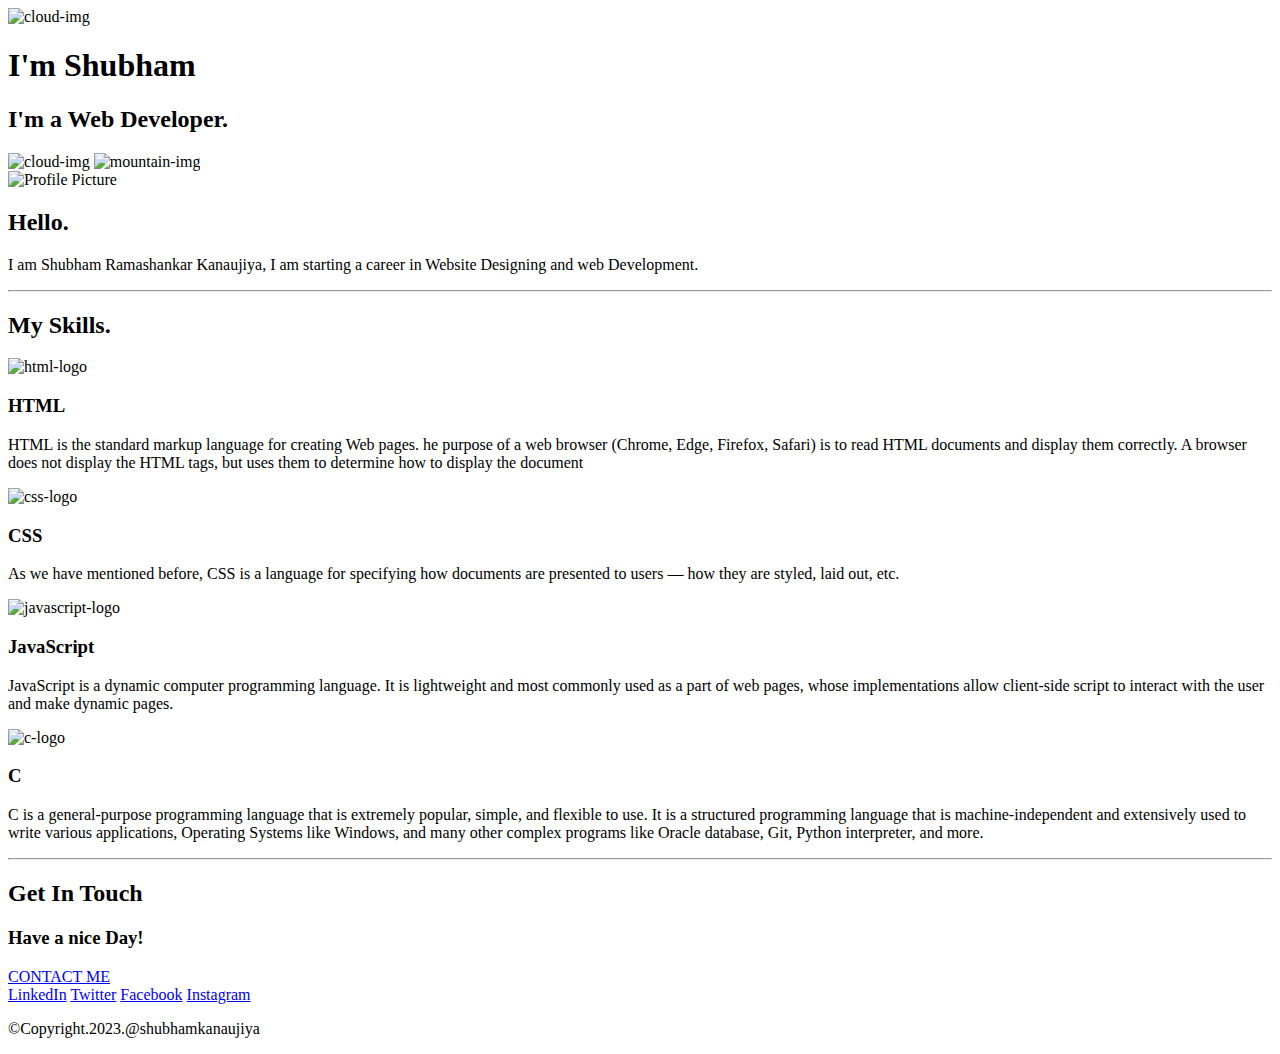
==== index.html @ 30662c18 "Add files via upload" ====
<!DOCTYPE html>
<html>

<head>
    <meta charset="utf-8">
    <title>portfolio</title>
    <link rel="stylesheet" href="css/style.css">
    <link rel="icon" href="imgs/portfolio.png">
    <link rel="preconnect" href="https://fonts.googleapis.com">
    <link rel="preconnect" href="https://fonts.gstatic.com" crossorigin>
    <link href="https://fonts.googleapis.com/css2?family=Merriweather:wght@300&display=swap" rel="stylesheet">
    <link rel="stylesheet" href="https://cdnjs.cloudflare.com/ajax/libs/font-awesome/6.2.1/css/all.min.css">

</head>

<body>
    <div class="top-container">
        <img class="top-cloud" src="imgs/cloud.png" alt="cloud-img">

        <h1>I'm Shubham</h1>
        <h2>I'm a <span class="web">Web</span> Developer.</h2>

        <img class="bottom-cloud" src="imgs/cloud.png" alt="cloud-img">
        <img src="imgs/mountain.png" alt="mountain-img">

    </div>
    <!-----------------------------middle-container------------------------>

    <div class="middle-container">
        <div class="profile">
            <img class="profile-img" src="imgs/shubham.png" alt="Profile Picture">
            <h2>Hello.</h2>
            <p class="intro">I am Shubham Ramashankar Kanaujiya, I am starting a career in Website Designing and web Development.
            </p>
        </div>
        <hr>
        
        <!--------------------Skills------------------>
        <div class="skills">
            <h2>My Skills.</h2>
            <div class="skill-row">
                <img class="html-img" src="imgs/html.png" alt="html-logo">
                <h3>HTML</h3>
                <p> HTML is the standard markup language for creating Web pages. he purpose of a web browser (Chrome, Edge, Firefox, Safari) is to read HTML documents and display them correctly. A browser does not display the HTML tags, but uses them to determine how to display the document</p>
            </div>
            <div class="skill-row">
                <img class="css-img" src="imgs/css.png" alt="css-logo">
                <h3>CSS</h3>
                <p>As we have mentioned before, CSS is a language for specifying how documents are presented to users — how they are styled, laid out, etc.</p>
            </div>
            
             <div class="skill-row">
                <img class="js-img" src="imgs/js.png" alt="javascript-logo">
                <h3>JavaScript</h3>
                <p>JavaScript is a dynamic computer programming language. It is lightweight and most commonly used as a part of web pages, whose implementations allow client-side script to interact with the user and make dynamic pages.</p>
            </div>
             <div class="skill-row">
                <img class="c-img" src="imgs/letter-c.png" alt="c-logo">
                <h3>C</h3>
                <p>C is a general-purpose programming language that is extremely popular, simple, and flexible to use. It is a structured programming language that is machine-independent and extensively used to write various applications, Operating Systems like Windows, and many other complex programs like Oracle database, Git, Python interpreter, and more.</p>
            </div>
        </div>
        <hr>
        
          <!-------------------- projects------------------>
        
      
        <div class="contact-me">
            <h2>Get In Touch</h2>
            <h3>Have a nice Day!</h3>
            <a class="btn" href="mailto:shubhamkanaujiya14@gmail.com">CONTACT ME</a>
        </div>
    </div>
    <!-------------------------bottom-container---------------------->

    <div class="bottom-container">
        <a class="footer-link" href="https://www.linkedin.com/">LinkedIn</a>
        <a class="footer-link" href="https://twitter.com/">Twitter</a>
        <a class="footer-link" href="https://www.facebook.com/">Facebook</a>
        <a class="footer-link" href="https://www.instagram.com/">Instagram</a>
        <p>©Copyright.2023.@shubhamkanaujiya</p>
    </div>

</body>

</html>
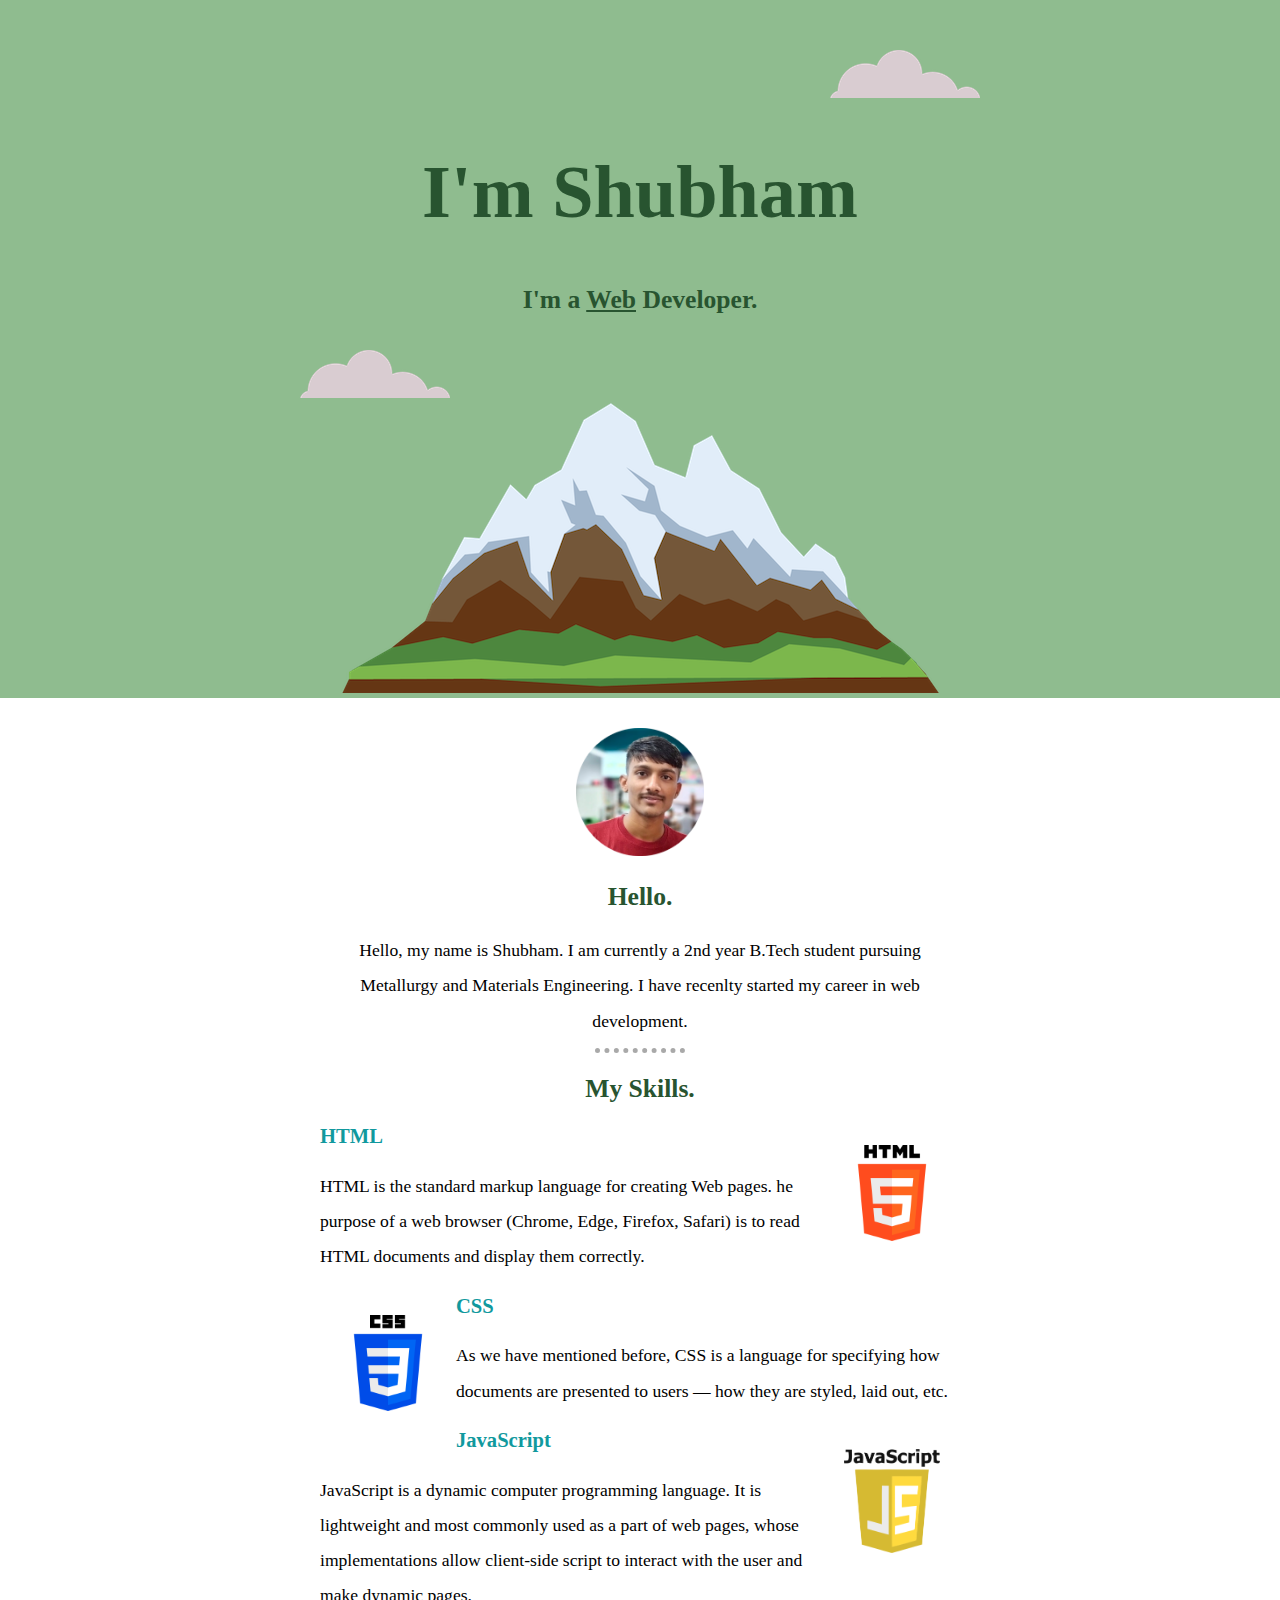
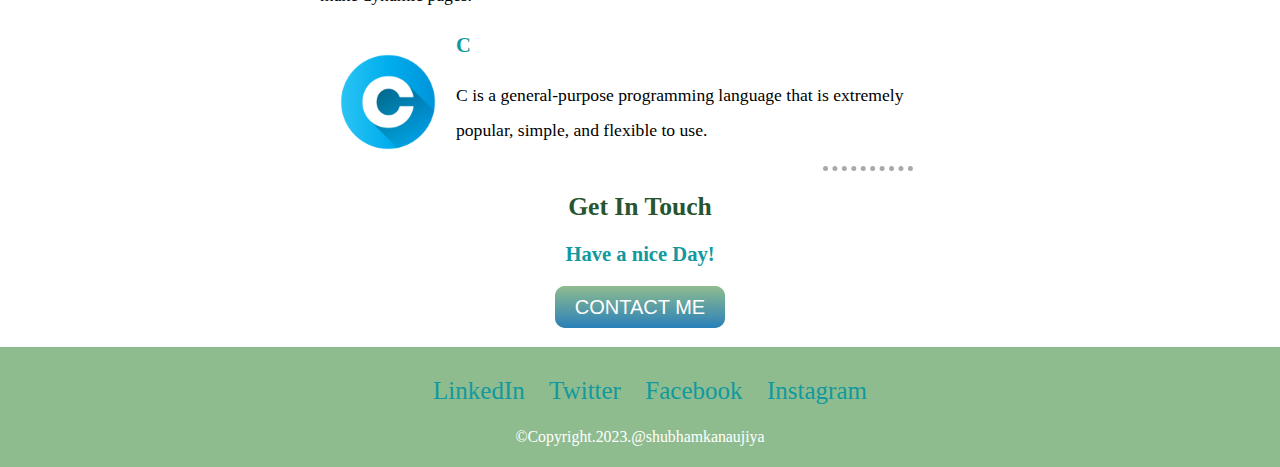
==== commit bafae47d: "Update index.html" ====
--- a/index.html
+++ b/index.html
@@ -30,7 +30,7 @@
         <div class="profile">
             <img class="profile-img" src="imgs/shubham.png" alt="Profile Picture">
             <h2>Hello.</h2>
-            <p class="intro">I am Shubham Ramashankar Kanaujiya, I am starting a career in Website Designing and web Development.
+            <p class="intro">Hello, my name is Shubham. I am currently a 2nd year B.Tech student pursuing Metallurgy and Materials Engineering. I have recenlty started my career in web development.
             </p>
         </div>
         <hr>
@@ -41,7 +41,7 @@
             <div class="skill-row">
                 <img class="html-img" src="imgs/html.png" alt="html-logo">
                 <h3>HTML</h3>
-                <p> HTML is the standard markup language for creating Web pages. he purpose of a web browser (Chrome, Edge, Firefox, Safari) is to read HTML documents and display them correctly. A browser does not display the HTML tags, but uses them to determine how to display the document</p>
+                <p> HTML is the standard markup language for creating Web pages. he purpose of a web browser (Chrome, Edge, Firefox, Safari) is to read HTML documents and display them correctly.</p>
             </div>
             <div class="skill-row">
                 <img class="css-img" src="imgs/css.png" alt="css-logo">
@@ -57,7 +57,7 @@
              <div class="skill-row">
                 <img class="c-img" src="imgs/letter-c.png" alt="c-logo">
                 <h3>C</h3>
-                <p>C is a general-purpose programming language that is extremely popular, simple, and flexible to use. It is a structured programming language that is machine-independent and extensively used to write various applications, Operating Systems like Windows, and many other complex programs like Oracle database, Git, Python interpreter, and more.</p>
+                <p>C is a general-purpose programming language that is extremely popular, simple, and flexible to use.</p>
             </div>
         </div>
         <hr>
--- a/css/style.css
+++ b/css/style.css
@@ -0,0 +1,125 @@
+body{
+    margin: 0;
+    text-align: center;
+    font-size:110%;
+}
+.top-container{
+    background-color:darkseagreen;
+    position: relative;
+    padding-top: 100px;
+}
+h1{
+    color: #285430;
+    font-family:cursive;
+    font-size:4.645rem;
+}
+h2{
+    font-weight:bolder;
+    color: #285430;
+    font-size: 1.6rem;
+}
+h3{
+    color: #11999E;
+}
+
+.skill-row{
+    text-align: left;
+    margin: auto;
+    width: 50%;
+}
+.profile-img{
+    width: 10%;
+    padding-top: 30px;
+}
+.intro{
+    width: 50%;
+    margin: auto;
+}
+.html-img{
+    width:15%;
+    float: right;
+    padding: 20px;
+    
+}
+.css-img{
+    width: 15%;
+    float: left;
+     padding: 20px;
+}
+.js-img{
+    width:15%;
+    float: right;
+    padding: 20px;
+    
+}
+.c-img{
+    width:15%;
+    float:left;
+    padding: 20px;
+    
+}
+
+p{
+    line-height: 2;
+}
+.contact-me{
+    padding-bottom: 20px;
+}
+.web{
+    text-decoration: underline;
+}
+
+.top-cloud{
+    position: absolute;
+    right: 300px;
+    top: 50px;
+}
+.bottom-cloud{
+    position: absolute;
+    left: 300px;
+    bottom: 300px;
+}
+hr{
+    border-style: none;
+    border-top-style: dotted;
+    border-width: 5px;
+    width: 7%;
+    border-color: darkgray;
+}
+.bottom-container{
+    background-color: darkseagreen;
+    padding-top: 30px;
+    padding-bottom: 10px;
+}
+.bottom-container p{
+    font-size: 90%;
+    color: white;
+    margin-bottom: 5px;
+}
+.bottom-container a{
+    text-decoration: none;
+    font-size: 25px;
+    padding-left: 20px;
+    color: #11999E;
+}
+.bottom-container a:hover{
+    color:aliceblue;
+    
+}
+.btn {
+  background: #8fbc8f;
+  background-image: -webkit-linear-gradient(top, #8fbc8f, #2980b9);
+  background-image: -moz-linear-gradient(top, #8fbc8f, #2980b9);
+  background-image: -ms-linear-gradient(top, #8fbc8f, #2980b9);
+  background-image: -o-linear-gradient(top, #8fbc8f, #2980b9);
+  background-image: linear-gradient(to bottom, #8fbc8f, #2980b9);
+  -webkit-border-radius: 28;
+  -moz-border-radius: 28;
+  border-radius: 10px;
+  font-family: Arial;
+  color: #ffffff;
+  font-size: 20px;
+  padding: 10px 20px 10px 20px;
+  text-decoration: none;
+   line-height: 2;
+}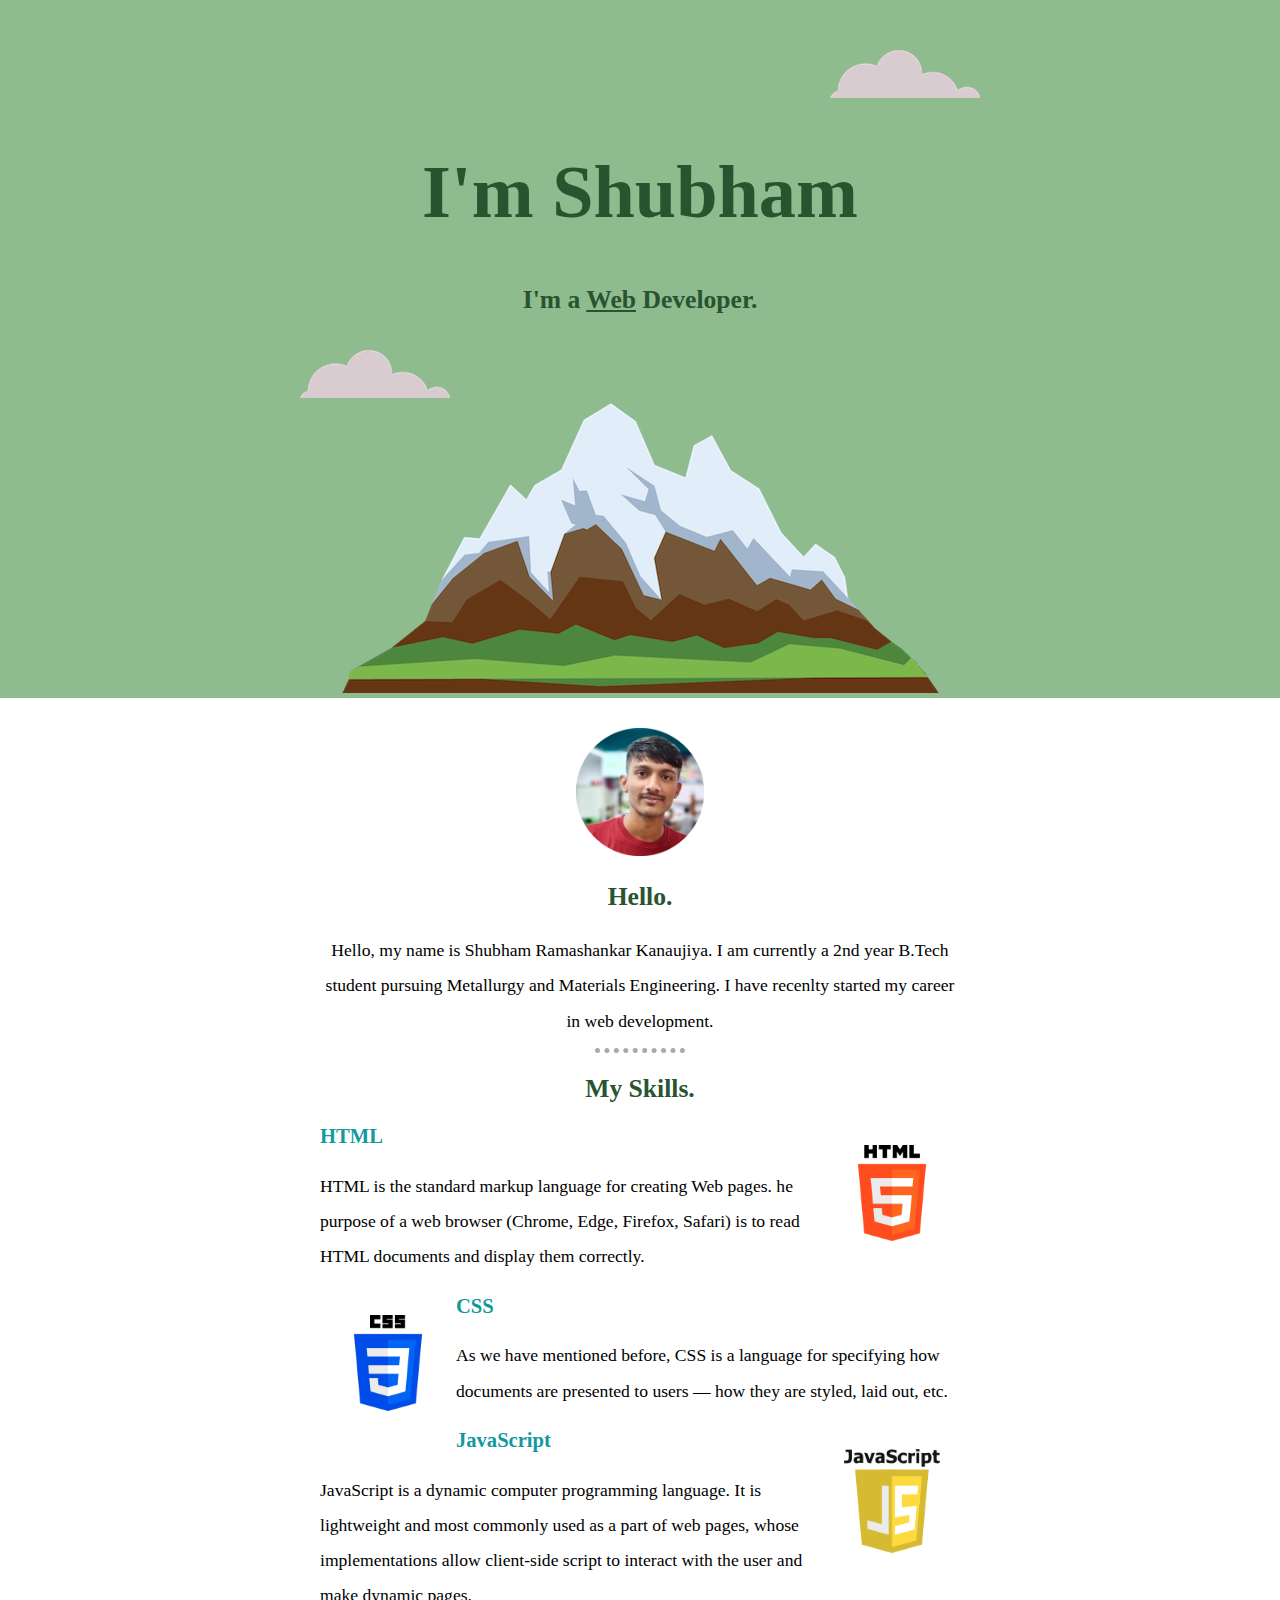
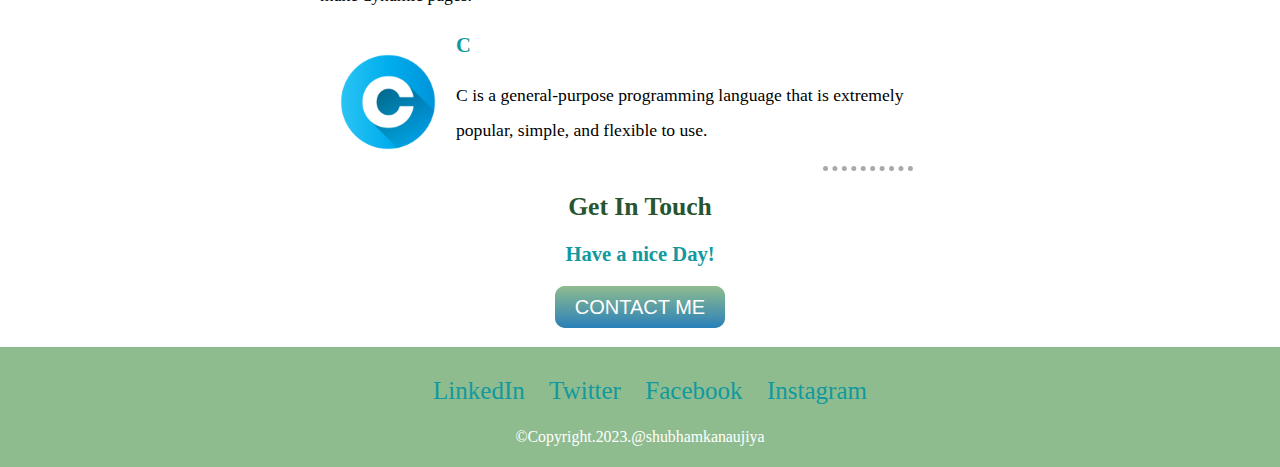
==== commit f55b226f: "Update index.html" ====
--- a/index.html
+++ b/index.html
@@ -30,7 +30,7 @@
         <div class="profile">
             <img class="profile-img" src="imgs/shubham.png" alt="Profile Picture">
             <h2>Hello.</h2>
-            <p class="intro">Hello, my name is Shubham. I am currently a 2nd year B.Tech student pursuing Metallurgy and Materials Engineering. I have recenlty started my career in web development.
+            <p class="intro">Hello, my name is Shubham Ramashankar Kanaujiya. I am currently a 2nd year B.Tech student pursuing Metallurgy and Materials Engineering. I have recenlty started my career in web development.
             </p>
         </div>
         <hr>
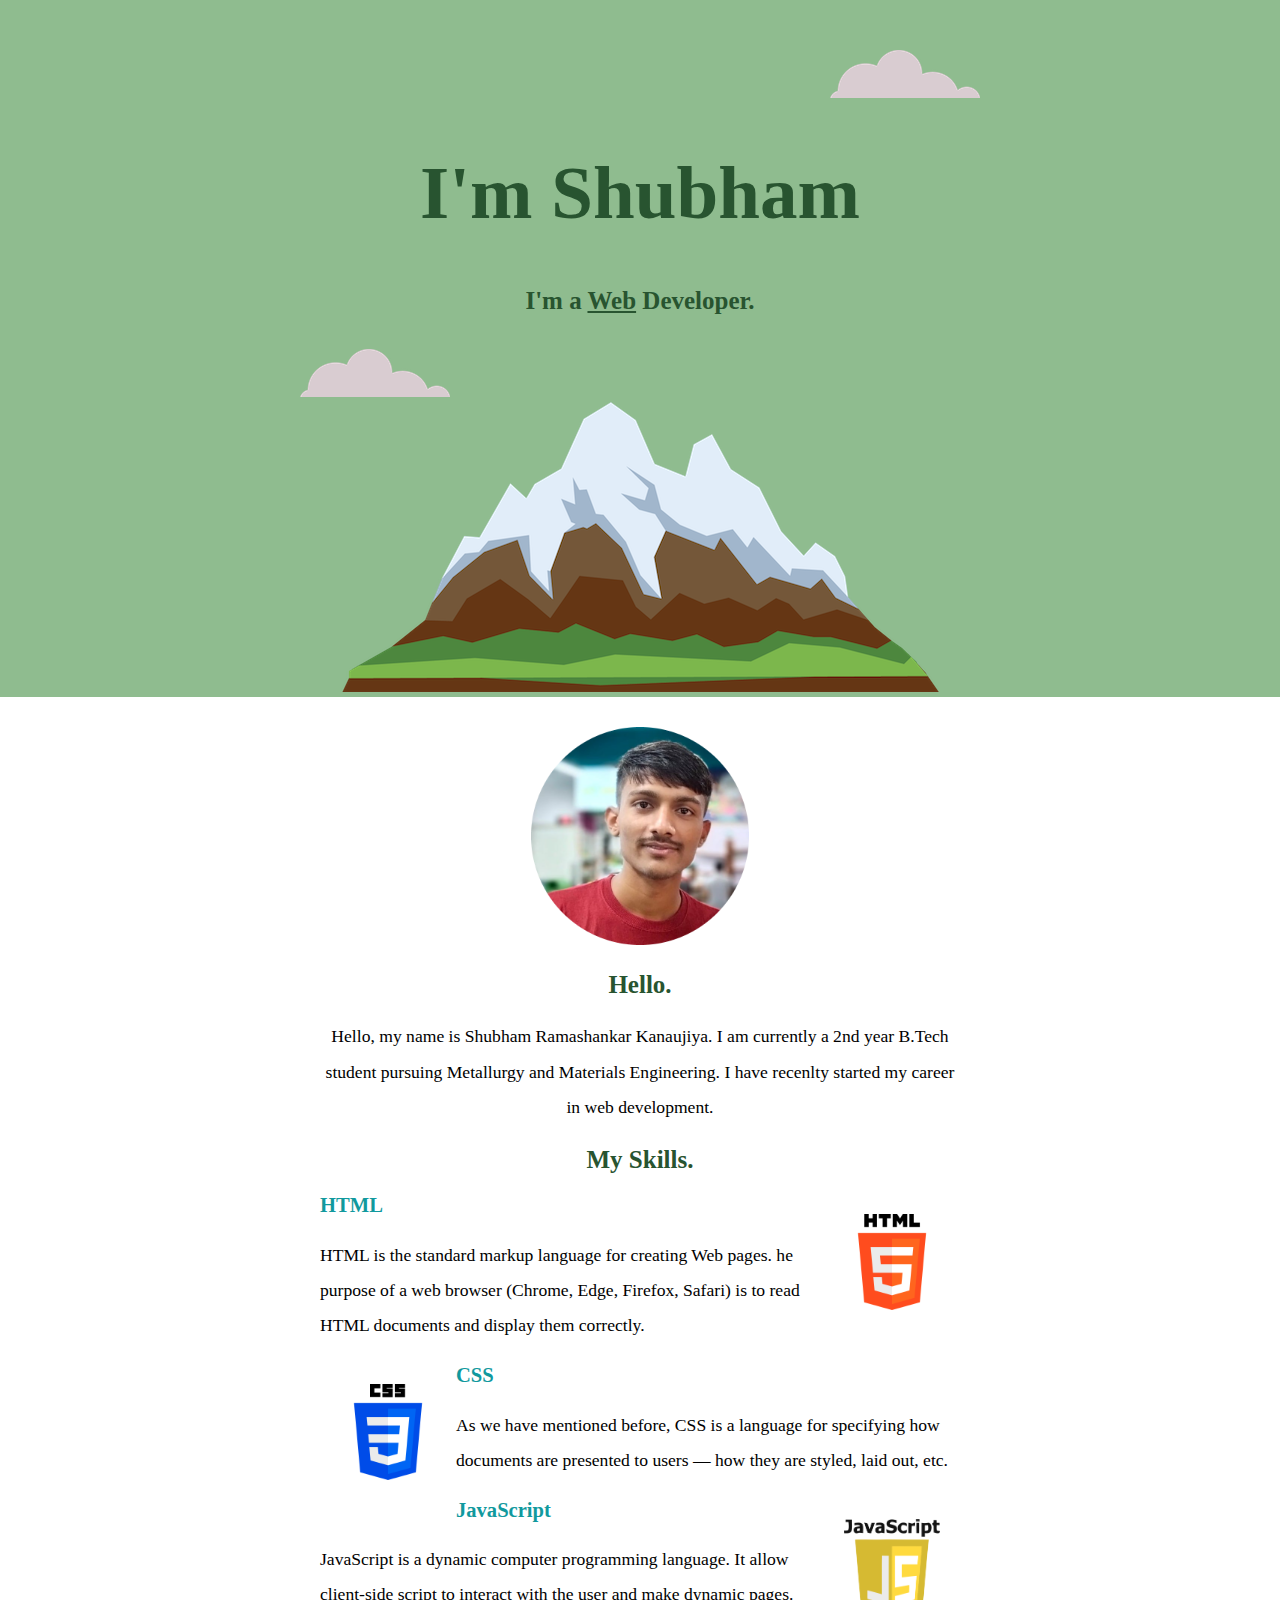
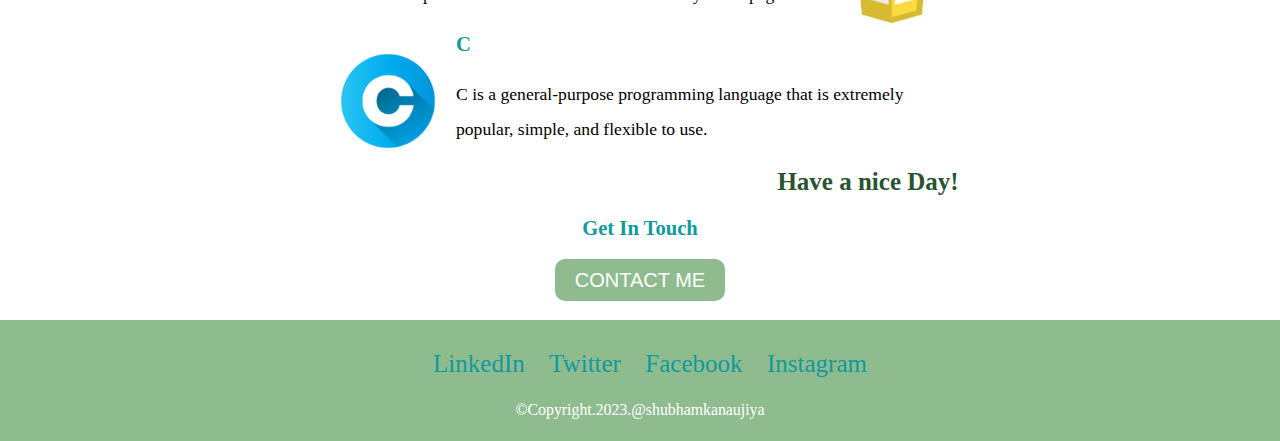
==== commit 459c8ce8: "Update index.html" ====
--- a/index.html
+++ b/index.html
@@ -3,14 +3,11 @@
 
 <head>
     <meta charset="utf-8">
+    <meta name="viewport" content="width=device-width, initial-scale=1.0">
     <title>portfolio</title>
     <link rel="stylesheet" href="css/style.css">
     <link rel="icon" href="imgs/portfolio.png">
-    <link rel="preconnect" href="https://fonts.googleapis.com">
-    <link rel="preconnect" href="https://fonts.gstatic.com" crossorigin>
-    <link href="https://fonts.googleapis.com/css2?family=Merriweather:wght@300&display=swap" rel="stylesheet">
-    <link rel="stylesheet" href="https://cdnjs.cloudflare.com/ajax/libs/font-awesome/6.2.1/css/all.min.css">
-
+   
 </head>
 
 <body>
@@ -33,7 +30,6 @@
             <p class="intro">Hello, my name is Shubham Ramashankar Kanaujiya. I am currently a 2nd year B.Tech student pursuing Metallurgy and Materials Engineering. I have recenlty started my career in web development.
             </p>
         </div>
-        <hr>
         
         <!--------------------Skills------------------>
         <div class="skills">
@@ -52,22 +48,19 @@
              <div class="skill-row">
                 <img class="js-img" src="imgs/js.png" alt="javascript-logo">
                 <h3>JavaScript</h3>
-                <p>JavaScript is a dynamic computer programming language. It is lightweight and most commonly used as a part of web pages, whose implementations allow client-side script to interact with the user and make dynamic pages.</p>
+                <p>JavaScript is a dynamic computer programming language. It allow client-side script to interact with the user and make dynamic pages.</p>
             </div>
              <div class="skill-row">
                 <img class="c-img" src="imgs/letter-c.png" alt="c-logo">
                 <h3>C</h3>
                 <p>C is a general-purpose programming language that is extremely popular, simple, and flexible to use.</p>
             </div>
-        </div>
-        <hr>
+        </div>    
         
-          <!-------------------- projects------------------>
-        
-      
+          <!--------Contact me-------->   
         <div class="contact-me">
-            <h2>Get In Touch</h2>
-            <h3>Have a nice Day!</h3>
+            <h2>Have a nice Day!</h2>
+             <h3>Get In Touch</h3>
             <a class="btn" href="mailto:shubhamkanaujiya14@gmail.com">CONTACT ME</a>
         </div>
     </div>
--- a/css/style.css
+++ b/css/style.css
@@ -11,24 +11,40 @@
 h1{
     color: #285430;
     font-family:cursive;
-    font-size:4.645rem;
+    font-size:75px;
 }
 h2{
     font-weight:bolder;
     color: #285430;
-    font-size: 1.6rem;
+    font-size: 25px;
 }
 h3{
     color: #11999E;
 }
+p{
+    line-height: 2;
+}
+.web{
+    text-decoration: underline;
+}
 
+.top-cloud{
+    position: absolute;
+    right: 300px;
+    top: 50px;
+}
+.bottom-cloud{
+    position: absolute;
+    left: 300px;
+    bottom: 300px;
+}
 .skill-row{
     text-align: left;
     margin: auto;
     width: 50%;
 }
 .profile-img{
-    width: 10%;
+    width: 17%;
     padding-top: 30px;
 }
 .intro{
@@ -39,7 +55,6 @@
     width:15%;
     float: right;
     padding: 20px;
-    
 }
 .css-img{
     width: 15%;
@@ -59,32 +74,18 @@
     
 }
 
-p{
-    line-height: 2;
-}
 .contact-me{
     padding-bottom: 20px;
 }
-.web{
-    text-decoration: underline;
-}
-
-.top-cloud{
-    position: absolute;
-    right: 300px;
-    top: 50px;
-}
-.bottom-cloud{
-    position: absolute;
-    left: 300px;
-    bottom: 300px;
-}
-hr{
-    border-style: none;
-    border-top-style: dotted;
-    border-width: 5px;
-    width: 7%;
-    border-color: darkgray;
+.btn {
+  background: #8fbc8f;
+  border-radius: 10px;
+  font-family: Arial;
+  color: #ffffff;
+  font-size: 20px;
+  padding: 10px 20px 10px 20px;
+  text-decoration: none;
+  line-height: 2;
 }
 .bottom-container{
     background-color: darkseagreen;
@@ -104,22 +105,4 @@
 }
 .bottom-container a:hover{
     color:aliceblue;
-    
 }
-.btn {
-  background: #8fbc8f;
-  background-image: -webkit-linear-gradient(top, #8fbc8f, #2980b9);
-  background-image: -moz-linear-gradient(top, #8fbc8f, #2980b9);
-  background-image: -ms-linear-gradient(top, #8fbc8f, #2980b9);
-  background-image: -o-linear-gradient(top, #8fbc8f, #2980b9);
-  background-image: linear-gradient(to bottom, #8fbc8f, #2980b9);
-  -webkit-border-radius: 28;
-  -moz-border-radius: 28;
-  border-radius: 10px;
-  font-family: Arial;
-  color: #ffffff;
-  font-size: 20px;
-  padding: 10px 20px 10px 20px;
-  text-decoration: none;
-   line-height: 2;
-}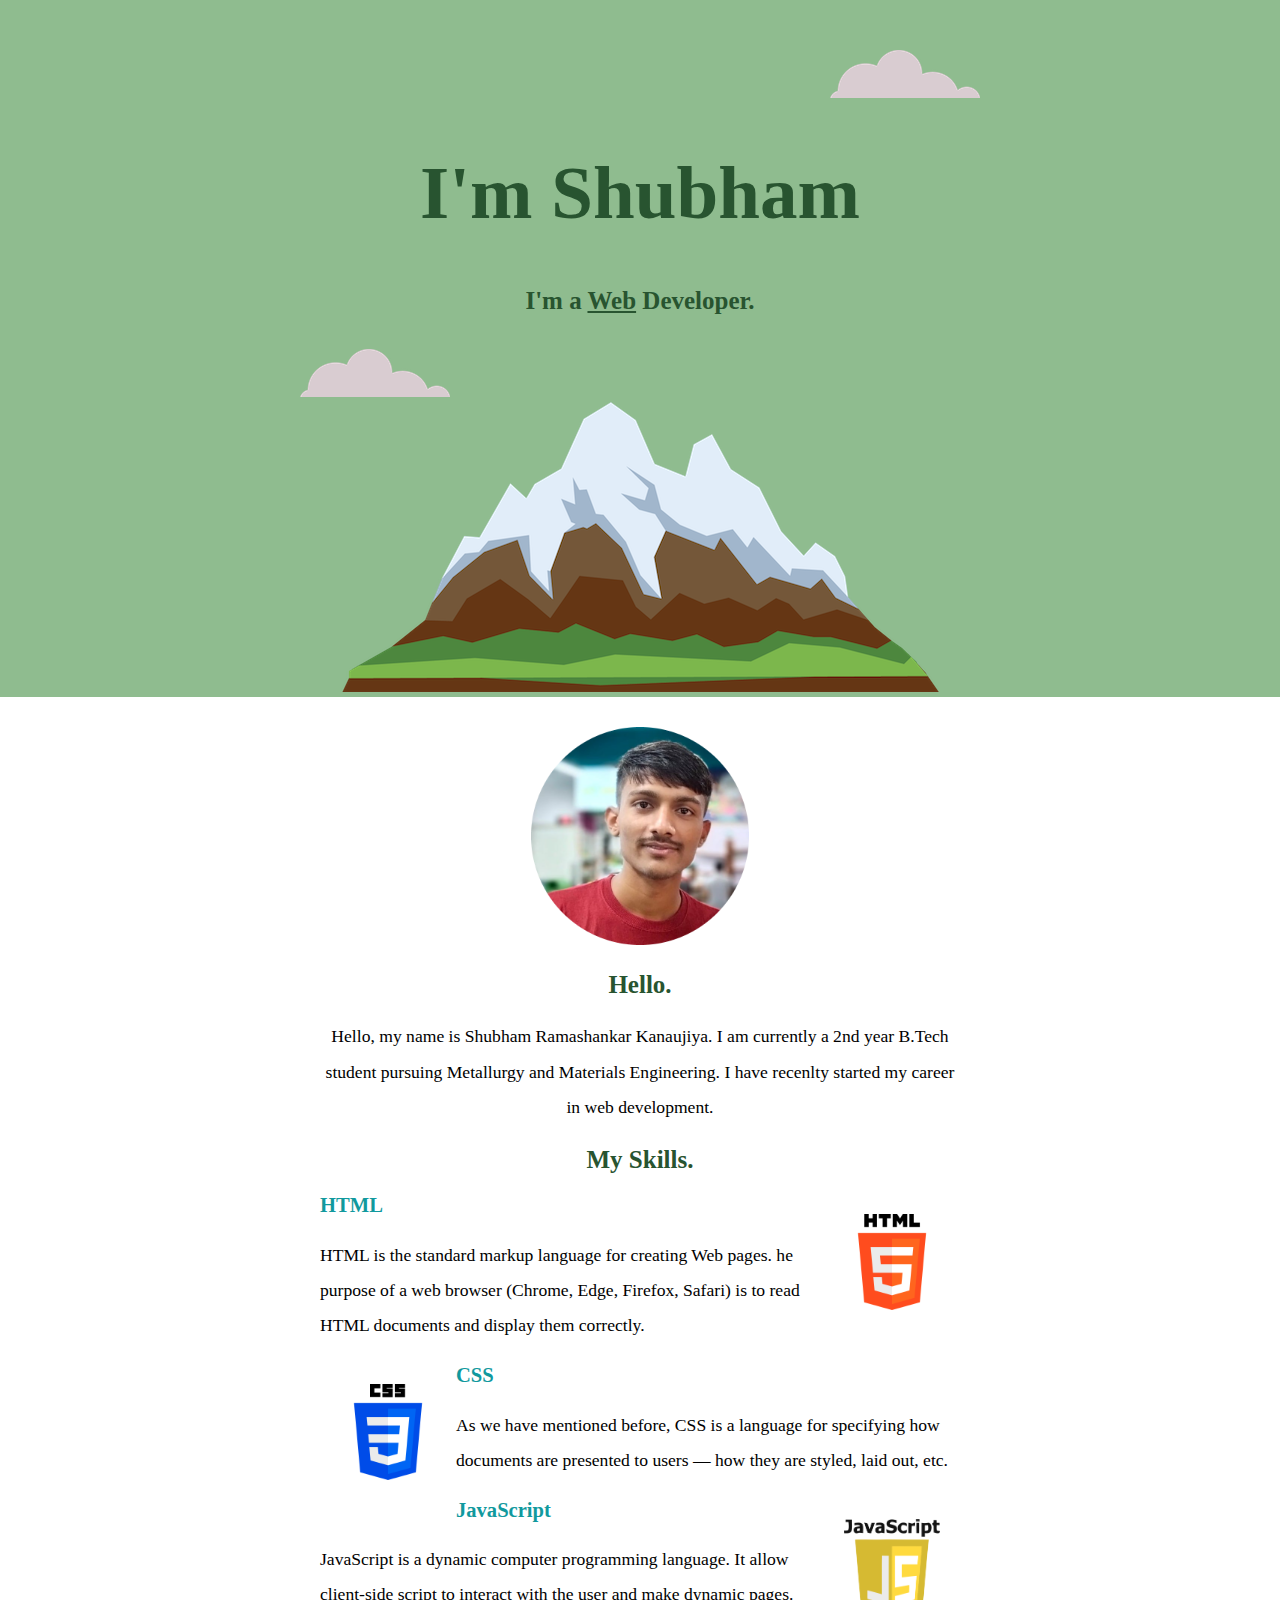
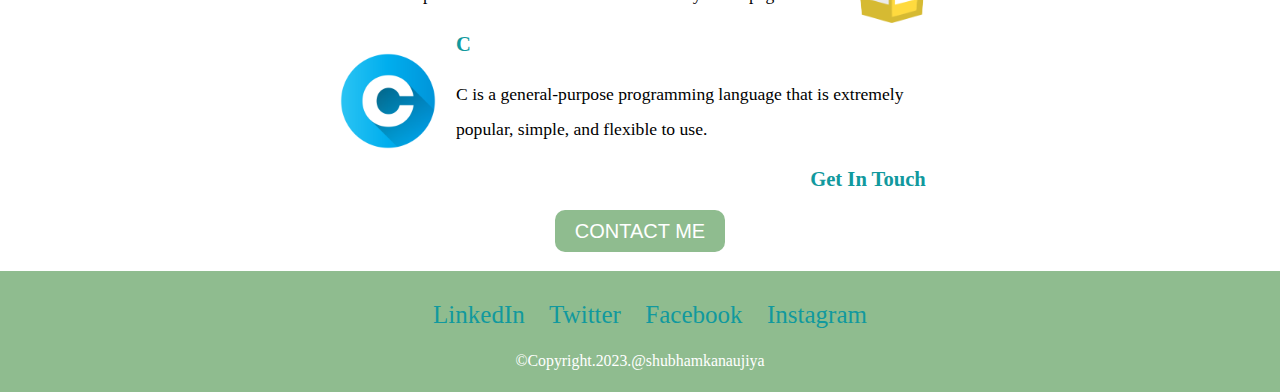
==== commit 7b7e753e: "Update index.html" ====
--- a/index.html
+++ b/index.html
@@ -59,7 +59,6 @@
         
           <!--------Contact me-------->   
         <div class="contact-me">
-            <h2>Have a nice Day!</h2>
              <h3>Get In Touch</h3>
             <a class="btn" href="mailto:shubhamkanaujiya14@gmail.com">CONTACT ME</a>
         </div>
@@ -71,7 +70,7 @@
         <a class="footer-link" href="https://twitter.com/">Twitter</a>
         <a class="footer-link" href="https://www.facebook.com/">Facebook</a>
         <a class="footer-link" href="https://www.instagram.com/">Instagram</a>
-        <p>©Copyright.2023.@shubhamkanaujiya</p>
+        <p>&copy;Copyright.2023.@shubhamkanaujiya</p>
     </div>
 
 </body>
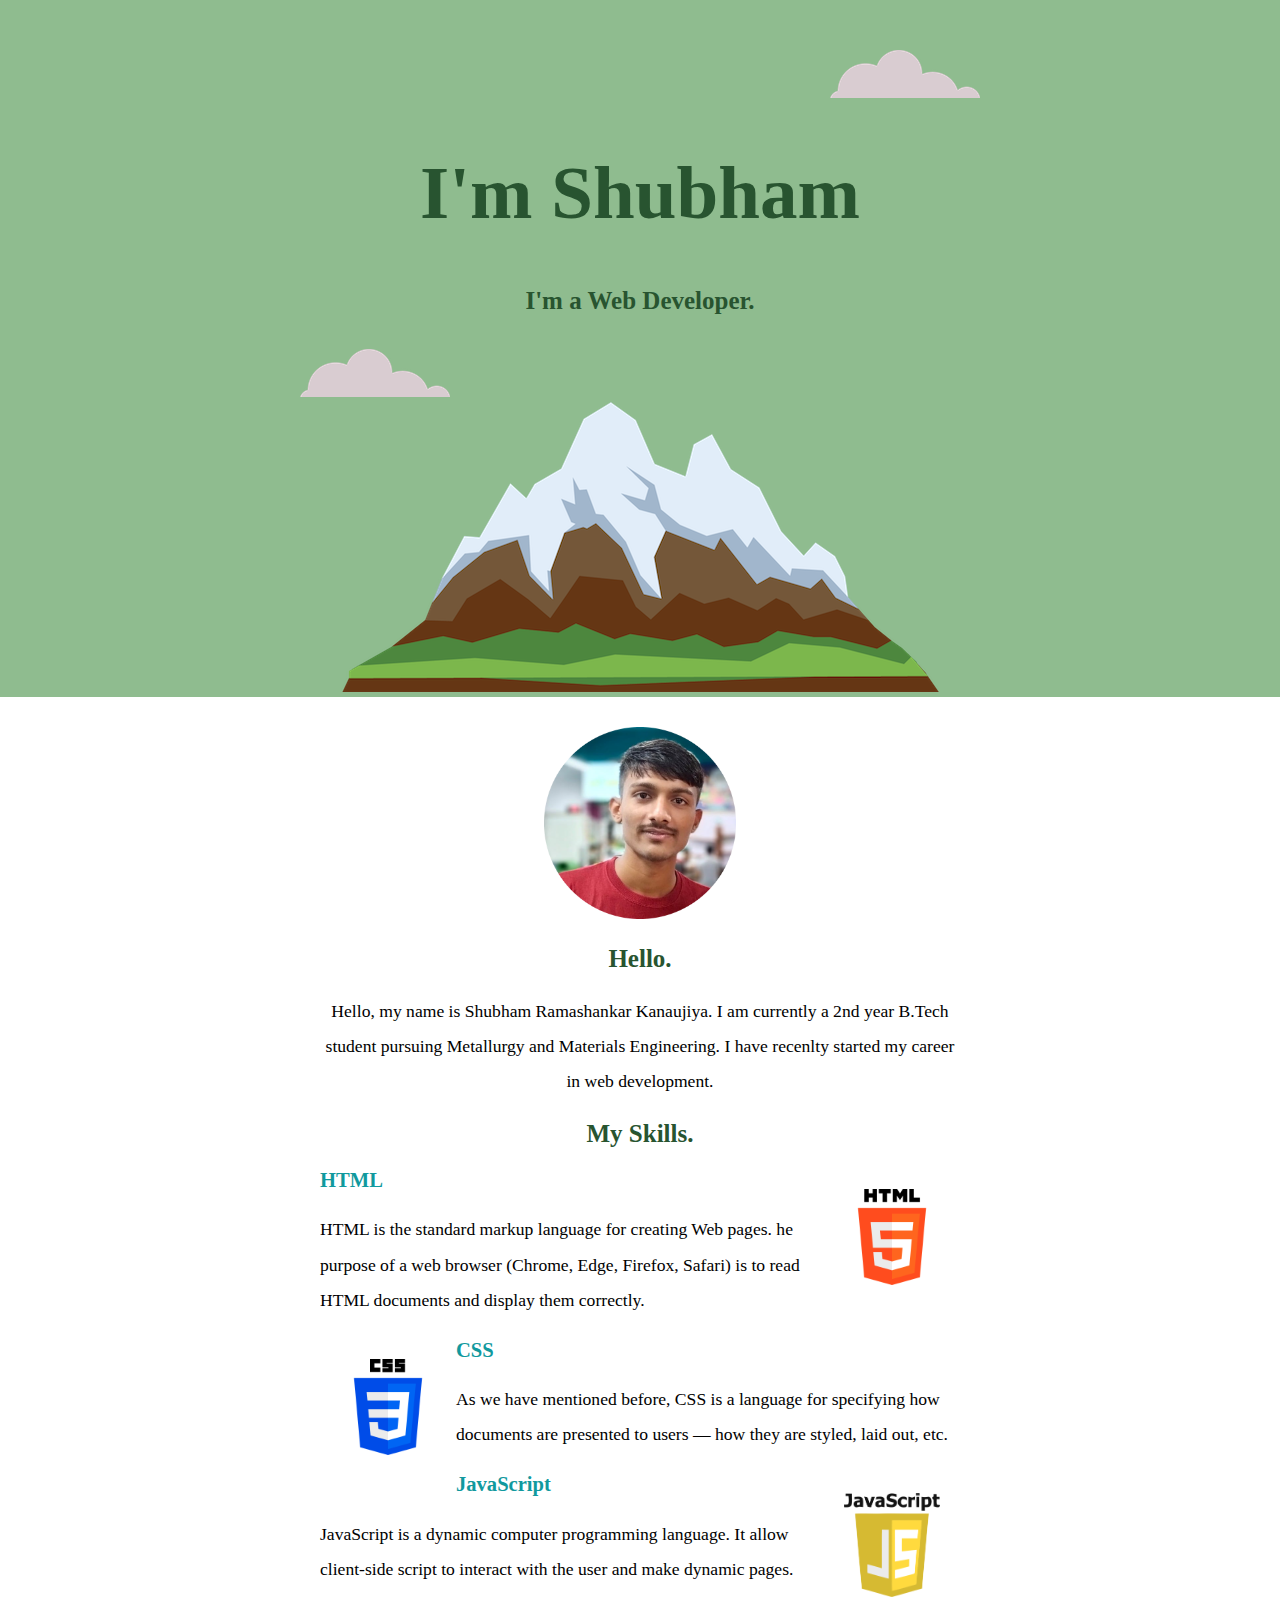
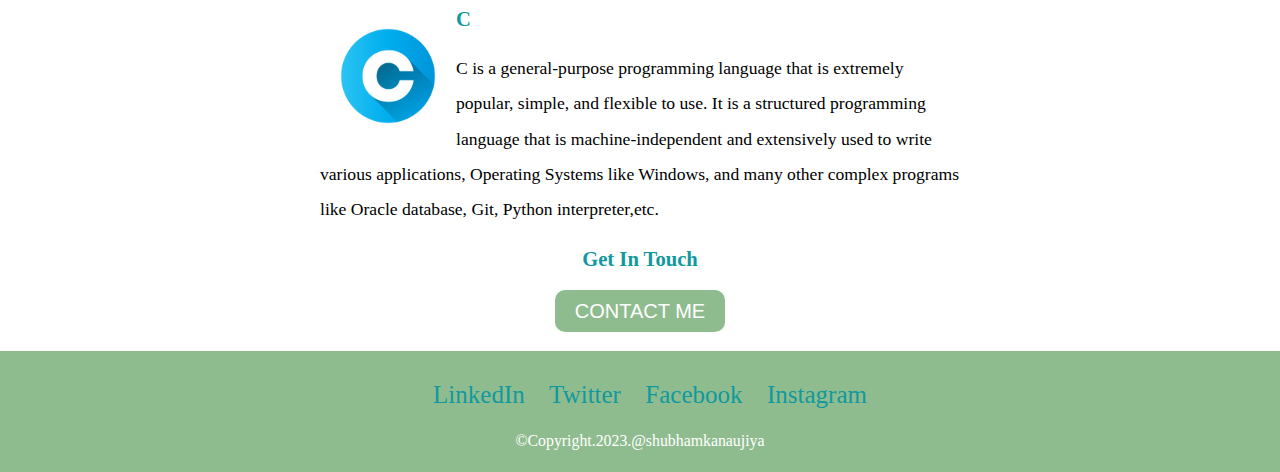
==== commit 15ce9a33: "Update index.html" ====
--- a/index.html
+++ b/index.html
@@ -53,7 +53,7 @@
              <div class="skill-row">
                 <img class="c-img" src="imgs/letter-c.png" alt="c-logo">
                 <h3>C</h3>
-                <p>C is a general-purpose programming language that is extremely popular, simple, and flexible to use.</p>
+                <p>C is a general-purpose programming language that is extremely popular, simple, and flexible to use. It is a structured programming language that is machine-independent and extensively used to write various applications, Operating Systems like Windows, and many other complex programs like Oracle database, Git, Python interpreter,etc.</p>
             </div>
         </div>    
         
--- a/css/style.css
+++ b/css/style.css
@@ -1,82 +1,102 @@
-body{
+body {
     margin: 0;
     text-align: center;
-    font-size:110%;
+    font-size: 110%;
 }
-.top-container{
-    background-color:darkseagreen;
+
+.top-container {
+    background-color: darkseagreen;
     position: relative;
     padding-top: 100px;
 }
-h1{
+
+h1 {
     color: #285430;
-    font-family:cursive;
-    font-size:75px;
+    font-family: cursive;
+    font-size: 75px;
 }
-h2{
-    font-weight:bolder;
+
+h2 {
+    font-weight: bolder;
     color: #285430;
     font-size: 25px;
 }
-h3{
+
+h3 {
     color: #11999E;
 }
-p{
+
+p {
     line-height: 2;
 }
-.web{
-    text-decoration: underline;
-}
 
-.top-cloud{
+.top-cloud {
     position: absolute;
     right: 300px;
     top: 50px;
 }
-.bottom-cloud{
+
+.bottom-cloud {
     position: absolute;
     left: 300px;
     bottom: 300px;
 }
-.skill-row{
+
+hr {
+    border-style: none;
+    border-top-style: dotted;
+    border-width: 5px;
+    width: 7%;
+    border-color: darkgray;
+}
+
+.skill-row {
     text-align: left;
     margin: auto;
     width: 50%;
 }
-.profile-img{
-    width: 17%;
+
+.profile-img {
+    width: 15%;
     padding-top: 30px;
 }
-.intro{
+
+.intro {
     width: 50%;
     margin: auto;
 }
-.html-img{
-    width:15%;
+
+.html-img {
+    width: 15%;
     float: right;
     padding: 20px;
+
 }
-.css-img{
+
+.css-img {
     width: 15%;
     float: left;
-     padding: 20px;
+    padding: 20px;
 }
-.js-img{
-    width:15%;
+
+.js-img {
+    width: 15%;
     float: right;
     padding: 20px;
-    
-}
-.c-img{
-    width:15%;
-    float:left;
-    padding: 20px;
-    
+
 }
 
-.contact-me{
+.c-img {
+    width: 15%;
+    float: left;
+    padding: 20px;
+
+}
+
+.contact-me {
     padding-bottom: 20px;
 }
+
 .btn {
   background: #8fbc8f;
   border-radius: 10px;
@@ -87,22 +107,31 @@
   text-decoration: none;
   line-height: 2;
 }
-.bottom-container{
+
+.btn:hover {
+    color: #11999E;
+}
+
+.bottom-container {
     background-color: darkseagreen;
     padding-top: 30px;
     padding-bottom: 10px;
 }
-.bottom-container p{
+
+.bottom-container p {
     font-size: 90%;
     color: white;
     margin-bottom: 5px;
 }
-.bottom-container a{
+
+.bottom-container a {
     text-decoration: none;
     font-size: 25px;
     padding-left: 20px;
     color: #11999E;
 }
-.bottom-container a:hover{
-    color:aliceblue;
+
+.bottom-container a:hover {
+    color: aliceblue;
+
 }
